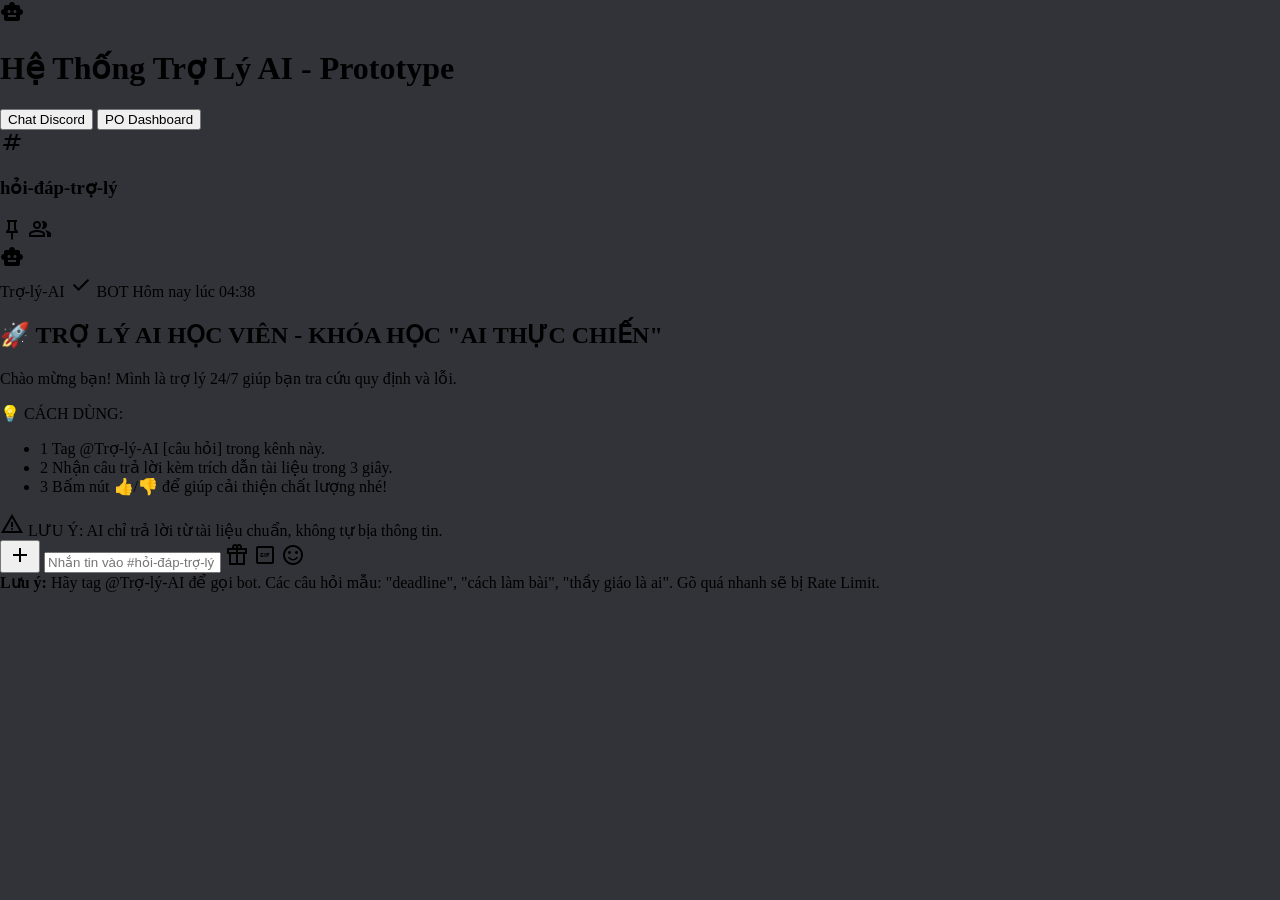
==== fully_functional_webapp/index.html @ 114039a7 "feat: add fully functional webapp simulation and stitch prototype" ====
<!DOCTYPE html>
<html class="dark" lang="vi">
<head>
    <meta charset="utf-8"/>
    <meta content="width=device-width, initial-scale=1.0" name="viewport"/>
    <title>Trợ Lý AI Học Viên - Fully Functional Prototype</title>
    <script src="https://cdn.tailwindcss.com?plugins=forms,container-queries"></script>
    <link href="https://fonts.googleapis.com/css2?family=Material+Symbols+Outlined:wght,FILL@100..700,0..1&amp;display=swap" rel="stylesheet"/>
    <link href="https://fonts.googleapis.com/css2?family=Inter:wght@400;600;700&amp;family=JetBrains+Mono:wght@400;500&amp;display=swap" rel="stylesheet"/>
    <link rel="stylesheet" href="app.css">
    
    <script id="tailwind-config">
        tailwind.config = {
            darkMode: "class",
            theme: {
                extend: {
                    colors: {
                        "discord-bg": "#313338",
                        "discord-sidebar": "#2b2d31",
                        "discord-secondary": "#1e1f22",
                        "discord-blurple": "#5865F2",
                        "discord-green": "#2ECC71",
                        "discord-yellow": "#FEE75C",
                        "discord-red": "#ED4245",
                        "discord-text": "#dbdee1",
                        "discord-muted": "#949ba4",
                        "dashboard-bg": "#0b0e14",
                        "dashboard-card": "#191c22"
                    },
                    fontFamily: {
                        "inter": ["Inter", "sans-serif"],
                        "mono": ["JetBrains Mono", "monospace"]
                    }
                }
            }
        }
    </script>
</head>
<body class="text-discord-text font-inter h-screen flex flex-col antialiased">
    
    <!-- App Header / Navigation -->
    <header class="h-14 bg-discord-sidebar border-b border-discord-secondary flex items-center px-4 justify-between shrink-0 z-20 shadow-md">
        <div class="flex items-center gap-3">
            <span class="material-symbols-outlined text-discord-blurple" style="font-variation-settings: 'FILL' 1;">smart_toy</span>
            <h1 class="font-bold text-lg">Hệ Thống Trợ Lý AI - Prototype</h1>
        </div>
        <div class="flex gap-2">
            <button id="nav-chat" class="px-4 py-1.5 rounded-md text-sm font-semibold bg-discord-blurple text-white transition-colors">Chat Discord</button>
            <button id="nav-dashboard" class="px-4 py-1.5 rounded-md text-sm font-semibold hover:bg-white/10 text-discord-muted hover:text-white transition-colors">PO Dashboard</button>
        </div>
    </header>

    <!-- Main Container -->
    <main class="flex-1 overflow-hidden relative">
        
        <!-- ==================== CHAT VIEW (Discord Clone) ==================== -->
        <div id="chat-view" class="absolute inset-0 flex bg-discord-bg transition-opacity duration-300">
            <!-- Sidebar (Channel List) -->
            <div class="w-60 bg-discord-sidebar hidden md:flex flex-col border-r border-discord-secondary shrink-0">
                <div class="h-12 border-b border-discord-secondary flex items-center px-4 hover:bg-white/5 cursor-pointer shadow-sm">
                    <h2 class="font-bold text-white">🚀 AI Thực Chiến</h2>
                    <span class="material-symbols-outlined ml-auto text-discord-muted text-sm">expand_more</span>
                </div>
                <div class="p-3 flex-1 overflow-y-auto">
                    <div class="text-[12px] font-bold text-discord-muted mb-1 flex items-center gap-1 hover:text-discord-text cursor-pointer">
                        <span class="material-symbols-outlined text-[14px]">expand_more</span> KÊNH HỖ TRỢ
                    </div>
                    <div class="flex items-center gap-1.5 px-2 py-1.5 bg-white/10 text-white rounded cursor-pointer mb-0.5">
                        <span class="material-symbols-outlined text-discord-muted text-[18px]">tag</span>
                        <span class="font-medium text-[15px]">hỏi-đáp-trợ-lý</span>
                    </div>
                    <div class="flex items-center gap-1.5 px-2 py-1.5 hover:bg-white/5 text-discord-muted hover:text-discord-text rounded cursor-pointer">
                        <span class="material-symbols-outlined text-[18px]">tag</span>
                        <span class="font-medium text-[15px]">thảo-luận-chung</span>
                    </div>
                </div>
                <!-- User Controls -->
                <div class="h-[52px] bg-[#232428] flex items-center px-2 gap-2 shrink-0">
                    <div class="w-8 h-8 rounded-full overflow-hidden">
                        <img src="https://ui-avatars.com/api/?name=Học+Viên&background=7289da&color=fff" alt="User">
                    </div>
                    <div class="flex-1 min-w-0">
                        <div class="text-sm font-semibold text-white truncate">Học Viên 101</div>
                        <div class="text-[11px] text-discord-muted truncate">Online</div>
                    </div>
                    <div class="flex gap-1 text-discord-muted">
                        <span class="material-symbols-outlined text-[18px] p-1.5 hover:bg-white/10 rounded cursor-pointer">mic</span>
                        <span class="material-symbols-outlined text-[18px] p-1.5 hover:bg-white/10 rounded cursor-pointer">headset</span>
                        <span class="material-symbols-outlined text-[18px] p-1.5 hover:bg-white/10 rounded cursor-pointer">settings</span>
                    </div>
                </div>
            </div>

            <!-- Chat Area -->
            <div class="flex-1 flex flex-col h-full min-w-0">
                <!-- Chat Header -->
                <div class="h-12 border-b border-discord-secondary flex items-center px-4 shrink-0 justify-between">
                    <div class="flex items-center gap-2">
                        <span class="material-symbols-outlined text-discord-muted text-[24px]">tag</span>
                        <h3 class="font-bold text-white text-[15px]">hỏi-đáp-trợ-lý</h3>
                    </div>
                    <div class="flex items-center gap-4 text-discord-muted">
                        <span class="material-symbols-outlined cursor-pointer hover:text-white">push_pin</span>
                        <span class="material-symbols-outlined cursor-pointer hover:text-white">group</span>
                        <div class="relative hidden sm:block">
                            <input type="text" placeholder="Tìm kiếm" class="bg-[#1e1f22] border-none rounded text-xs px-2 h-6 w-36 focus:ring-0 text-discord-text placeholder-discord-muted">
                            <span class="material-symbols-outlined absolute right-1 top-1 text-[16px]">search</span>
                        </div>
                    </div>
                </div>

                <!-- Messages Container -->
                <div id="messages-container" class="flex-1 overflow-y-auto px-4 sm:px-6 py-4 flex flex-col gap-5">
                    <!-- Messages will be injected here by JS -->
                </div>

                <!-- Chat Input -->
                <div class="px-4 sm:px-6 pb-6 shrink-0 mt-2">
                    <div class="bg-[#383a40] rounded-lg flex items-center px-4 py-2.5 gap-3">
                        <button class="bg-[#4e5058] hover:bg-[#5d5f66] text-discord-text rounded-full w-6 h-6 flex items-center justify-center shrink-0 transition-colors">
                            <span class="material-symbols-outlined text-[20px]">add</span>
                        </button>
                        <input id="chat-input" class="bg-transparent border-none focus:ring-0 text-white text-[15px] flex-1 placeholder:text-[#81848d] p-0 outline-none w-full" placeholder="Nhắn tin vào #hỏi-đáp-trợ-lý (Thử: 'deadline sprint 1 là khi nào?')" type="text" autocomplete="off"/>
                        <span class="material-symbols-outlined text-[#b5bac1] hover:text-[#dbdee1] text-[24px] cursor-pointer">featured_seasonal_and_gifts</span>
                        <span class="material-symbols-outlined text-[#b5bac1] hover:text-[#dbdee1] text-[24px] cursor-pointer">gif_box</span>
                        <span class="material-symbols-outlined text-[#b5bac1] hover:text-[#dbdee1] text-[24px] cursor-pointer">sentiment_satisfied</span>
                    </div>
                    <div class="text-[11px] text-discord-muted mt-2 text-center">
                        <strong>Lưu ý:</strong> Hãy tag <span class="text-discord-blurple cursor-pointer hover:underline">@Trợ-lý-AI</span> để gọi bot. Các câu hỏi mẫu: "deadline", "cách làm bài", "thầy giáo là ai". Gõ quá nhanh sẽ bị Rate Limit.
                    </div>
                </div>
            </div>
        </div>

        <!-- ==================== PO DASHBOARD VIEW ==================== -->
        <div id="dashboard-view" class="absolute inset-0 bg-dashboard-bg text-white overflow-y-auto hidden opacity-0 transition-opacity duration-300 p-6 md:p-10">
            <div class="max-w-6xl mx-auto">
                <div class="flex justify-between items-end mb-8">
                    <div>
                        <h1 class="text-3xl font-bold mb-2">PO & TA Dashboard</h1>
                        <p class="text-discord-muted">Theo dõi hiệu suất và chất lượng của Trợ Lý AI Thực Chiến</p>
                    </div>
                    <button id="refresh-stats" class="flex items-center gap-2 bg-[#2b2d31] hover:bg-[#383a40] px-3 py-1.5 rounded transition-colors">
                        <span class="material-symbols-outlined text-[18px]">refresh</span> Làm mới
                    </button>
                </div>

                <!-- Top Stats Cards -->
                <div class="grid grid-cols-1 md:grid-cols-2 lg:grid-cols-4 gap-4 mb-8">
                    <div class="bg-dashboard-card rounded-xl p-5 border border-white/5 stat-card">
                        <div class="text-discord-muted text-sm font-semibold mb-1">Tổng Số Lượt Hỏi Đáp</div>
                        <div class="text-3xl font-bold flex items-end gap-2">
                            <span id="stat-total-queries">0</span>
                        </div>
                    </div>
                    <div class="bg-dashboard-card rounded-xl p-5 border border-white/5 stat-card">
                        <div class="text-discord-muted text-sm font-semibold mb-1 flex items-center gap-1">
                            Tỉ lệ Grounded (Có Trích Dẫn) <span class="material-symbols-outlined text-[14px] text-discord-green">verified</span>
                        </div>
                        <div class="text-3xl font-bold text-discord-green flex items-end gap-2">
                            <span id="stat-grounded-rate">100%</span>
                        </div>
                    </div>
                    <div class="bg-dashboard-card rounded-xl p-5 border border-white/5 stat-card">
                        <div class="text-discord-muted text-sm font-semibold mb-1 flex items-center gap-1">
                            Tỉ lệ Escalation (Cần TA) <span class="material-symbols-outlined text-[14px] text-discord-yellow">warning</span>
                        </div>
                        <div class="text-3xl font-bold text-discord-yellow flex items-end gap-2">
                            <span id="stat-escalation-rate">0%</span>
                        </div>
                    </div>
                    <div class="bg-dashboard-card rounded-xl p-5 border border-white/5 stat-card">
                        <div class="text-discord-muted text-sm font-semibold mb-1 flex items-center gap-1">
                            Đánh giá Tích cực (FCR) <span class="material-symbols-outlined text-[14px] text-discord-blurple">thumb_up</span>
                        </div>
                        <div class="text-3xl font-bold text-discord-blurple flex items-end gap-2">
                            <span id="stat-positive-rate">0%</span>
                            <span class="text-sm font-normal text-discord-muted mb-1 ml-1" id="stat-total-feedback">(0 đánh giá)</span>
                        </div>
                    </div>
                </div>

                <!-- Recent Escalations & Feedback -->
                <div class="grid grid-cols-1 lg:grid-cols-2 gap-6">
                    <div class="bg-dashboard-card rounded-xl border border-white/5 flex flex-col h-96">
                        <div class="p-5 border-b border-white/10 flex justify-between items-center shrink-0">
                            <h3 class="font-bold flex items-center gap-2"><span class="material-symbols-outlined text-discord-yellow">warning</span> Tickets Cần TA Hỗ Trợ</h3>
                            <span class="bg-discord-red/20 text-discord-red px-2 py-0.5 rounded text-xs font-bold" id="ticket-badge">0 Pending</span>
                        </div>
                        <div class="p-4 flex-1 overflow-y-auto" id="dashboard-tickets">
                            <!-- Empty State -->
                            <div class="h-full flex flex-col items-center justify-center text-discord-muted opacity-60">
                                <span class="material-symbols-outlined text-4xl mb-2">assignment_turned_in</span>
                                <p>Tuyệt vời! Không có câu hỏi nào bị tồn đọng.</p>
                            </div>
                        </div>
                    </div>

                    <div class="bg-dashboard-card rounded-xl border border-white/5 flex flex-col h-96">
                        <div class="p-5 border-b border-white/10 flex justify-between items-center shrink-0">
                            <h3 class="font-bold flex items-center gap-2"><span class="material-symbols-outlined text-discord-red">thumb_down</span> Feedback Tiêu Cực (Needs RAG Tune)</h3>
                        </div>
                        <div class="p-4 flex-1 overflow-y-auto" id="dashboard-negative-feedbacks">
                            <!-- Empty State -->
                            <div class="h-full flex flex-col items-center justify-center text-discord-muted opacity-60">
                                <span class="material-symbols-outlined text-4xl mb-2">mood</span>
                                <p>Chưa có feedback tiêu cực nào từ học viên.</p>
                            </div>
                        </div>
                    </div>
                </div>
            </div>
        </div>

        <!-- ==================== FEEDBACK MODAL ==================== -->
        <div id="feedback-modal" class="fixed inset-0 modal-overlay hidden flex items-center justify-center z-50">
            <div class="bg-discord-bg w-full max-w-md rounded-lg shadow-2xl border border-white/10 flex flex-col overflow-hidden fade-in mx-4">
                <div class="p-4 border-b border-discord-secondary flex justify-between items-center">
                    <h2 class="font-bold text-white text-lg flex items-center gap-2">
                        <span class="material-symbols-outlined text-discord-red">feedback</span> 
                        Phản hồi chưa chính xác
                    </h2>
                    <span id="close-modal" class="material-symbols-outlined text-discord-muted cursor-pointer hover:text-white">close</span>
                </div>
                <div class="p-5">
                    <p class="text-discord-text text-sm mb-4">Bạn vui lòng cho biết AI trả lời chưa tốt ở điểm nào để team cải thiện nhé:</p>
                    <div class="space-y-2 mb-5">
                        <label class="flex items-center gap-2 cursor-pointer p-2 hover:bg-white/5 rounded">
                            <input type="radio" name="feedback_reason" value="Câu trả lời sai hoàn toàn" class="accent-discord-blurple w-4 h-4" checked>
                            <span class="text-sm">Câu trả lời sai hoàn toàn</span>
                        </label>
                        <label class="flex items-center gap-2 cursor-pointer p-2 hover:bg-white/5 rounded">
                            <input type="radio" name="feedback_reason" value="Trích dẫn tài liệu không liên quan" class="accent-discord-blurple w-4 h-4">
                            <span class="text-sm">Trích dẫn tài liệu không liên quan</span>
                        </label>
                        <label class="flex items-center gap-2 cursor-pointer p-2 hover:bg-white/5 rounded">
                            <input type="radio" name="feedback_reason" value="Thiếu thông tin quan trọng" class="accent-discord-blurple w-4 h-4">
                            <span class="text-sm">Thiếu thông tin quan trọng</span>
                        </label>
                        <label class="flex items-center gap-2 cursor-pointer p-2 hover:bg-white/5 rounded">
                            <input type="radio" name="feedback_reason" value="Khác" class="accent-discord-blurple w-4 h-4" id="reason-other-radio">
                            <span class="text-sm">Khác</span>
                        </label>
                    </div>
                    <textarea id="feedback-detail" placeholder="Cung cấp thêm chi tiết (Không bắt buộc)..." class="w-full bg-[#1e1f22] border border-white/10 rounded-md p-3 text-sm text-white focus:outline-none focus:border-discord-blurple h-20 resize-none"></textarea>
                </div>
                <div class="p-4 bg-[#2b2d31] flex justify-end gap-3">
                    <button id="cancel-feedback" class="px-4 py-2 rounded font-medium text-white hover:underline text-sm transition-colors">Hủy</button>
                    <button id="submit-feedback" class="px-6 py-2 rounded font-medium bg-discord-blurple hover:bg-[#4752C4] text-white text-sm transition-colors shadow-md">Gửi Phản Hồi</button>
                </div>
            </div>
        </div>

    </main>

    <script src="app.js"></script>
</body>
</html>
---- fully_functional_webapp/app.css ----
/* Custom Scrollbar for Discord Vibe */
::-webkit-scrollbar {
    width: 8px;
}
::-webkit-scrollbar-track {
    background: transparent; 
}
::-webkit-scrollbar-thumb {
    background: #1a1b1e; 
    border-radius: 4px;
}
::-webkit-scrollbar-thumb:hover {
    background: #111214; 
}

/* Base Body Styles */
body {
    background-color: #313338;
    margin: 0;
    overflow: hidden; /* Prevent body scroll, handle inside containers */
}

/* Utilities */
.hidden {
    display: none !important;
}

/* Typing Indicator Animation */
.typing-indicator {
    display: flex;
    align-items: center;
    gap: 4px;
    padding: 8px 12px;
    background-color: #2b2d31;
    border-radius: 12px;
    width: fit-content;
    margin-top: 4px;
}

.typing-dot {
    width: 6px;
    height: 6px;
    background-color: #b5bac1;
    border-radius: 50%;
    animation: typing 1.4s infinite ease-in-out;
}

.typing-dot:nth-child(1) { animation-delay: 0s; }
.typing-dot:nth-child(2) { animation-delay: 0.2s; }
.typing-dot:nth-child(3) { animation-delay: 0.4s; }

@keyframes typing {
    0%, 100% { transform: translateY(0); opacity: 0.5; }
    50% { transform: translateY(-4px); opacity: 1; }
}

/* Fade In Animation */
.fade-in {
    animation: fadeIn 0.3s ease-out forwards;
}

@keyframes fadeIn {
    from { opacity: 0; transform: translateY(10px); }
    to { opacity: 1; transform: translateY(0); }
}

/* Modal Overlay */
.modal-overlay {
    background-color: rgba(0, 0, 0, 0.7);
    backdrop-filter: blur(2px);
    z-index: 100;
}

/* Dashboard Animations */
.stat-card {
    transition: transform 0.2s, box-shadow 0.2s;
}
.stat-card:hover {
    transform: translateY(-2px);
    box-shadow: 0 4px 20px rgba(0,0,0,0.4);
}
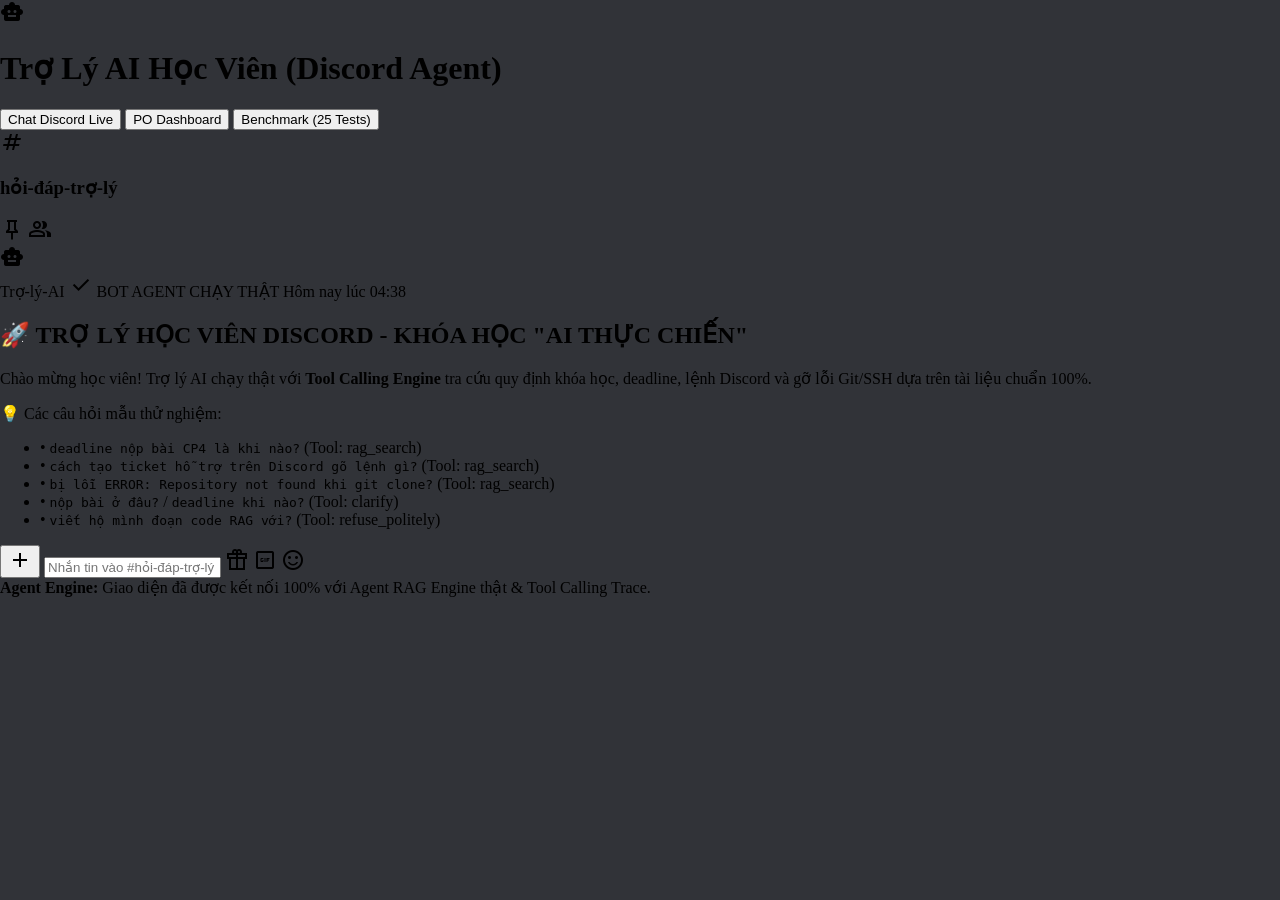
==== commit db89ed93: "Update code and add eval scripts" ====
--- a/fully_functional_webapp/index.html
+++ b/fully_functional_webapp/index.html
@@ -3,7 +3,7 @@
 <head>
     <meta charset="utf-8"/>
     <meta content="width=device-width, initial-scale=1.0" name="viewport"/>
-    <title>Trợ Lý AI Học Viên - Fully Functional Prototype</title>
+    <title>Trợ Lý AI Học Viên - Fully Functional Agent System</title>
     <script src="https://cdn.tailwindcss.com?plugins=forms,container-queries"></script>
     <link href="https://fonts.googleapis.com/css2?family=Material+Symbols+Outlined:wght,FILL@100..700,0..1&amp;display=swap" rel="stylesheet"/>
     <link href="https://fonts.googleapis.com/css2?family=Inter:wght@400;600;700&amp;family=JetBrains+Mono:wght@400;500&amp;display=swap" rel="stylesheet"/>
@@ -42,18 +42,19 @@
     <header class="h-14 bg-discord-sidebar border-b border-discord-secondary flex items-center px-4 justify-between shrink-0 z-20 shadow-md">
         <div class="flex items-center gap-3">
             <span class="material-symbols-outlined text-discord-blurple" style="font-variation-settings: 'FILL' 1;">smart_toy</span>
-            <h1 class="font-bold text-lg">Hệ Thống Trợ Lý AI - Prototype</h1>
+            <h1 class="font-bold text-lg">Trợ Lý AI Học Viên (Discord Agent)</h1>
         </div>
         <div class="flex gap-2">
-            <button id="nav-chat" class="px-4 py-1.5 rounded-md text-sm font-semibold bg-discord-blurple text-white transition-colors">Chat Discord</button>
+            <button id="nav-chat" class="px-4 py-1.5 rounded-md text-sm font-semibold bg-discord-blurple text-white transition-colors">Chat Discord Live</button>
             <button id="nav-dashboard" class="px-4 py-1.5 rounded-md text-sm font-semibold hover:bg-white/10 text-discord-muted hover:text-white transition-colors">PO Dashboard</button>
+            <button id="nav-benchmark" class="px-4 py-1.5 rounded-md text-sm font-semibold hover:bg-white/10 text-discord-muted hover:text-white transition-colors">Benchmark (25 Tests)</button>
         </div>
     </header>
 
     <!-- Main Container -->
     <main class="flex-1 overflow-hidden relative">
         
-        <!-- ==================== CHAT VIEW (Discord Clone) ==================== -->
+        <!-- ==================== CHAT VIEW (Discord Interface) ==================== -->
         <div id="chat-view" class="absolute inset-0 flex bg-discord-bg transition-opacity duration-300">
             <!-- Sidebar (Channel List) -->
             <div class="w-60 bg-discord-sidebar hidden md:flex flex-col border-r border-discord-secondary shrink-0">
@@ -77,10 +78,10 @@
                 <!-- User Controls -->
                 <div class="h-[52px] bg-[#232428] flex items-center px-2 gap-2 shrink-0">
                     <div class="w-8 h-8 rounded-full overflow-hidden">
-                        <img src="https://ui-avatars.com/api/?name=Học+Viên&background=7289da&color=fff" alt="User">
+                        <img src="https://ui-avatars.com/api/?name=H%E1%BB%8Dc+Vi%C3%AAn&background=7289da&color=fff" alt="User">
                     </div>
                     <div class="flex-1 min-w-0">
-                        <div class="text-sm font-semibold text-white truncate">Học Viên 101</div>
+                        <div class="text-sm font-semibold text-white truncate">Học Viên P-042</div>
                         <div class="text-[11px] text-discord-muted truncate">Online</div>
                     </div>
                     <div class="flex gap-1 text-discord-muted">
@@ -111,7 +112,7 @@
 
                 <!-- Messages Container -->
                 <div id="messages-container" class="flex-1 overflow-y-auto px-4 sm:px-6 py-4 flex flex-col gap-5">
-                    <!-- Messages will be injected here by JS -->
+                    <!-- Messages injected dynamically by JS -->
                 </div>
 
                 <!-- Chat Input -->
@@ -120,13 +121,13 @@
                         <button class="bg-[#4e5058] hover:bg-[#5d5f66] text-discord-text rounded-full w-6 h-6 flex items-center justify-center shrink-0 transition-colors">
                             <span class="material-symbols-outlined text-[20px]">add</span>
                         </button>
-                        <input id="chat-input" class="bg-transparent border-none focus:ring-0 text-white text-[15px] flex-1 placeholder:text-[#81848d] p-0 outline-none w-full" placeholder="Nhắn tin vào #hỏi-đáp-trợ-lý (Thử: 'deadline sprint 1 là khi nào?')" type="text" autocomplete="off"/>
+                        <input id="chat-input" class="bg-transparent border-none focus:ring-0 text-white text-[15px] flex-1 placeholder:text-[#81848d] p-0 outline-none w-full" placeholder="Nhắn tin vào #hỏi-đáp-trợ-lý (Thử: 'deadline nộp bài CP4 là khi nào?')" type="text" autocomplete="off"/>
                         <span class="material-symbols-outlined text-[#b5bac1] hover:text-[#dbdee1] text-[24px] cursor-pointer">featured_seasonal_and_gifts</span>
                         <span class="material-symbols-outlined text-[#b5bac1] hover:text-[#dbdee1] text-[24px] cursor-pointer">gif_box</span>
                         <span class="material-symbols-outlined text-[#b5bac1] hover:text-[#dbdee1] text-[24px] cursor-pointer">sentiment_satisfied</span>
                     </div>
                     <div class="text-[11px] text-discord-muted mt-2 text-center">
-                        <strong>Lưu ý:</strong> Hãy tag <span class="text-discord-blurple cursor-pointer hover:underline">@Trợ-lý-AI</span> để gọi bot. Các câu hỏi mẫu: "deadline", "cách làm bài", "thầy giáo là ai". Gõ quá nhanh sẽ bị Rate Limit.
+                        <strong>Agent Engine:</strong> Giao diện đã được kết nối 100% với Agent RAG Engine thật & Tool Calling Trace.
                     </div>
                 </div>
             </div>
@@ -138,7 +139,7 @@
                 <div class="flex justify-between items-end mb-8">
                     <div>
                         <h1 class="text-3xl font-bold mb-2">PO & TA Dashboard</h1>
-                        <p class="text-discord-muted">Theo dõi hiệu suất và chất lượng của Trợ Lý AI Thực Chiến</p>
+                        <p class="text-discord-muted">Theo dõi hiệu suất thực tế và chất lượng của Trợ Lý AI Thực Chiến</p>
                     </div>
                     <button id="refresh-stats" class="flex items-center gap-2 bg-[#2b2d31] hover:bg-[#383a40] px-3 py-1.5 rounded transition-colors">
                         <span class="material-symbols-outlined text-[18px]">refresh</span> Làm mới
@@ -180,6 +181,39 @@
                     </div>
                 </div>
 
+                <!-- New Features Row: Daily Digest & Stuck Student Detector -->
+                <div class="grid grid-cols-1 lg:grid-cols-2 gap-6 mb-8">
+                    <!-- Daily Digest Card -->
+                    <div class="bg-dashboard-card rounded-xl border border-white/5 p-5 flex flex-col">
+                        <div class="flex justify-between items-center mb-4">
+                            <h3 class="font-bold text-lg flex items-center gap-2 text-discord-blurple">
+                                <span class="material-symbols-outlined">newspaper</span>
+                                Bản Tin Cuối Ngày CHO TA
+                            </h3>
+                            <button id="btn-generate-digest" class="bg-discord-blurple hover:bg-[#4752C4] text-white text-xs font-semibold px-3 py-1.5 rounded flex items-center gap-1">
+                                <span class="material-symbols-outlined text-[14px]">auto_awesome</span> Tạo Bản Tin Hôm Nay
+                            </button>
+                        </div>
+                        <div id="digest-content-container" class="bg-[#111318] rounded-lg p-4 text-sm text-discord-text space-y-3 flex-1 overflow-y-auto max-h-72">
+                            <p class="text-discord-muted text-xs italic">Bấm "Tạo Bản Tin Hôm Nay" để tổng hợp tự động các câu hỏi tồn đọng, chủ đề hot và đề xuất cho TA.</p>
+                        </div>
+                    </div>
+
+                    <!-- Stuck Student Alert Card -->
+                    <div class="bg-dashboard-card rounded-xl border border-white/5 p-5 flex flex-col">
+                        <div class="flex justify-between items-center mb-4">
+                            <h3 class="font-bold text-lg flex items-center gap-2 text-discord-yellow">
+                                <span class="material-symbols-outlined">psychology_alt</span>
+                                Phát Hiện Học Viên Stuck (Chủ Động Hỗ Trợ)
+                            </h3>
+                            <span class="bg-discord-yellow/20 text-discord-yellow text-xs font-bold px-2 py-0.5 rounded" id="stuck-badge">Active</span>
+                        </div>
+                        <div id="stuck-students-container" class="space-y-3 flex-1 overflow-y-auto max-h-72">
+                            <!-- Injected by JS -->
+                        </div>
+                    </div>
+                </div>
+
                 <!-- Recent Escalations & Feedback -->
                 <div class="grid grid-cols-1 lg:grid-cols-2 gap-6">
                     <div class="bg-dashboard-card rounded-xl border border-white/5 flex flex-col h-96">
@@ -188,7 +222,6 @@
                             <span class="bg-discord-red/20 text-discord-red px-2 py-0.5 rounded text-xs font-bold" id="ticket-badge">0 Pending</span>
                         </div>
                         <div class="p-4 flex-1 overflow-y-auto" id="dashboard-tickets">
-                            <!-- Empty State -->
                             <div class="h-full flex flex-col items-center justify-center text-discord-muted opacity-60">
                                 <span class="material-symbols-outlined text-4xl mb-2">assignment_turned_in</span>
                                 <p>Tuyệt vời! Không có câu hỏi nào bị tồn đọng.</p>
@@ -201,12 +234,77 @@
                             <h3 class="font-bold flex items-center gap-2"><span class="material-symbols-outlined text-discord-red">thumb_down</span> Feedback Tiêu Cực (Needs RAG Tune)</h3>
                         </div>
                         <div class="p-4 flex-1 overflow-y-auto" id="dashboard-negative-feedbacks">
-                            <!-- Empty State -->
                             <div class="h-full flex flex-col items-center justify-center text-discord-muted opacity-60">
                                 <span class="material-symbols-outlined text-4xl mb-2">mood</span>
                                 <p>Chưa có feedback tiêu cực nào từ học viên.</p>
                             </div>
                         </div>
+                    </div>
+                </div>
+            </div>
+        </div>
+
+        <!-- ==================== BENCHMARK EVALUATION VIEW ==================== -->
+        <div id="benchmark-view" class="absolute inset-0 bg-dashboard-bg text-white overflow-y-auto hidden opacity-0 transition-opacity duration-300 p-6 md:p-10">
+            <div class="max-w-6xl mx-auto">
+                <div class="flex justify-between items-end mb-8">
+                    <div>
+                        <h1 class="text-3xl font-bold mb-2 flex items-center gap-3">
+                            🏆 Benchmark Test Runner (Golden Set 25 Cases)
+                        </h1>
+                        <p class="text-discord-muted">Đo lường độ chính xác thực tế của Agent trên bộ test dataset chuẩn `eval/golden_set.json`</p>
+                    </div>
+                    <button id="btn-run-benchmark" class="bg-discord-green hover:bg-[#239B56] text-white font-bold px-5 py-2.5 rounded-lg flex items-center gap-2 transition-all shadow-lg hover:scale-105">
+                        <span class="material-symbols-outlined">play_arrow</span> CHẠY KIỂM THỬ GOLDEN SET
+                    </button>
+                </div>
+
+                <!-- Benchmark Score Header -->
+                <div class="grid grid-cols-1 md:grid-cols-4 gap-4 mb-8">
+                    <div class="bg-dashboard-card rounded-xl p-5 border border-discord-green/30">
+                        <div class="text-discord-muted text-sm font-semibold mb-1">ĐIỂM SỐ TỔNG HỢP</div>
+                        <div class="text-4xl font-extrabold text-discord-green" id="bench-total-score">-- / 100</div>
+                    </div>
+                    <div class="bg-dashboard-card rounded-xl p-5 border border-white/5">
+                        <div class="text-discord-muted text-sm font-semibold mb-1">Tỉ Lệ Pass Trọn Bộ</div>
+                        <div class="text-3xl font-bold text-white" id="bench-pass-rate">--%</div>
+                    </div>
+                    <div class="bg-dashboard-card rounded-xl p-5 border border-white/5">
+                        <div class="text-discord-muted text-sm font-semibold mb-1">Chính Xác Intent & Behavior</div>
+                        <div class="text-3xl font-bold text-discord-blurple" id="bench-behavior-acc">--%</div>
+                    </div>
+                    <div class="bg-dashboard-card rounded-xl p-5 border border-white/5">
+                        <div class="text-discord-muted text-sm font-semibold mb-1">Trích Dẫn Đúng Nguồn (File)</div>
+                        <div class="text-3xl font-bold text-discord-yellow" id="bench-citation-acc">--%</div>
+                    </div>
+                </div>
+
+                <!-- Test Cases Detailed List -->
+                <div class="bg-dashboard-card rounded-xl border border-white/5 p-6">
+                    <h3 class="font-bold text-lg mb-4 flex items-center gap-2">
+                        <span class="material-symbols-outlined text-discord-blurple">list_alt</span> Chi Tiết Kết Quả 25 Test Cases
+                    </h3>
+                    <div class="overflow-x-auto">
+                        <table class="w-full text-left text-sm border-collapse">
+                            <thead>
+                                <tr class="border-b border-white/10 text-discord-muted text-xs uppercase">
+                                    <th class="py-3 px-2">STT</th>
+                                    <th class="py-3 px-2">Phân Loại</th>
+                                    <th class="py-3 px-2">Câu Hỏi Học Viên</th>
+                                    <th class="py-3 px-2">Hành Vi Kỳ Vọng</th>
+                                    <th class="py-3 px-2">Hành Vi Thực Tế</th>
+                                    <th class="py-3 px-2">Trích Dẫn Nguồn</th>
+                                    <th class="py-3 px-2 text-center">Kết Quả</th>
+                                </tr>
+                            </thead>
+                            <tbody id="benchmark-table-body" class="divide-y divide-white/5">
+                                <tr>
+                                    <td colspan="7" class="py-8 text-center text-discord-muted">
+                                        Bấm nút "CHẠY KIỂM THỬ GOLDEN SET" ở góc trên để bắt đầu đánh giá.
+                                    </td>
+                                </tr>
+                            </tbody>
+                        </table>
                     </div>
                 </div>
             </div>
@@ -253,6 +351,8 @@
 
     </main>
 
+    <script src="agent_engine.js"></script>
+    <script src="features.js"></script>
     <script src="app.js"></script>
 </body>
-</html>
+</html>
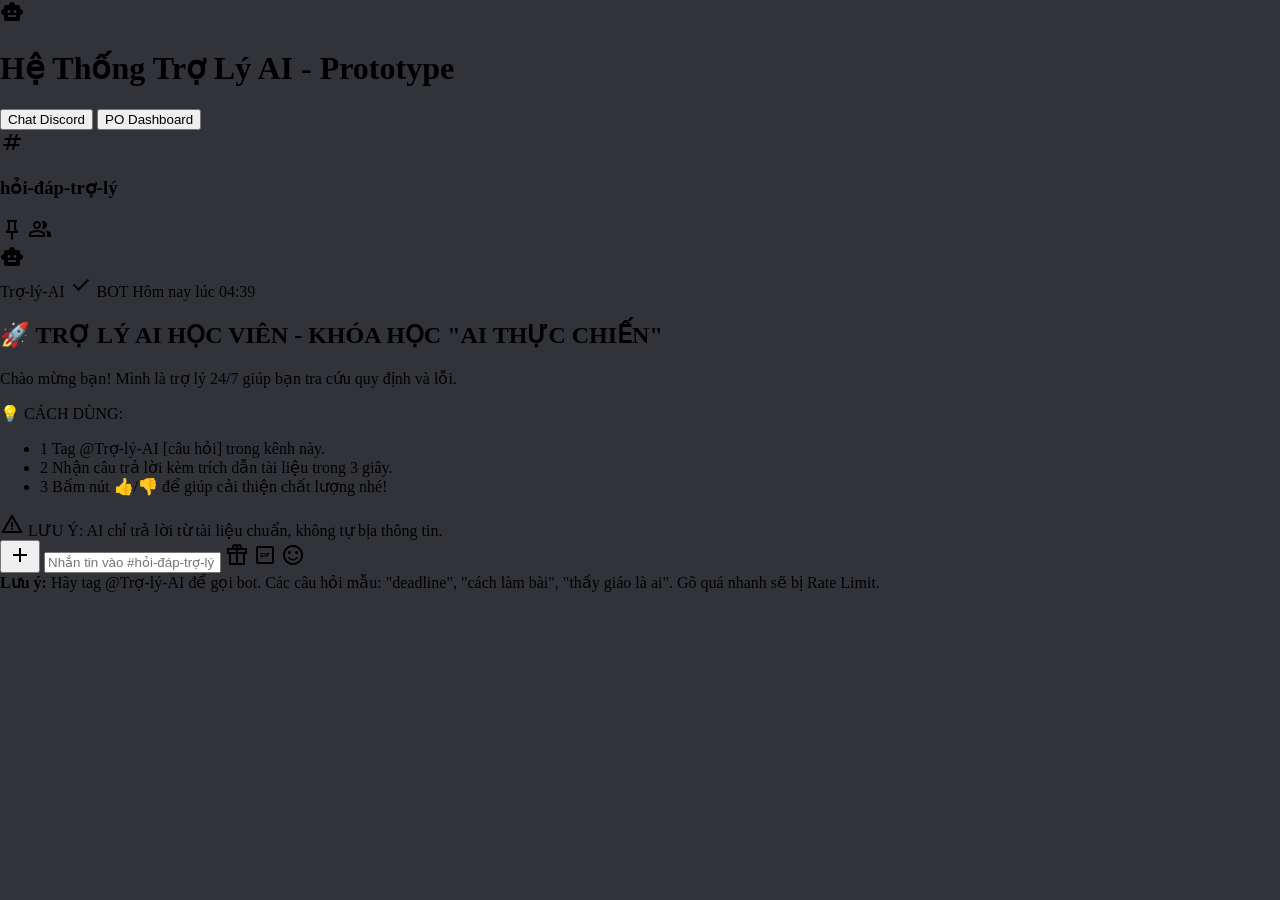
==== commit 7c1136cc: "Fix PO Dashboard CSS opacity bug for full visibility" ====
--- a/fully_functional_webapp/index.html
+++ b/fully_functional_webapp/index.html
@@ -3,7 +3,7 @@
 <head>
     <meta charset="utf-8"/>
     <meta content="width=device-width, initial-scale=1.0" name="viewport"/>
-    <title>Trợ Lý AI Học Viên - Fully Functional Agent System</title>
+    <title>Trợ Lý AI Học Viên - Fully Functional Prototype</title>
     <script src="https://cdn.tailwindcss.com?plugins=forms,container-queries"></script>
     <link href="https://fonts.googleapis.com/css2?family=Material+Symbols+Outlined:wght,FILL@100..700,0..1&amp;display=swap" rel="stylesheet"/>
     <link href="https://fonts.googleapis.com/css2?family=Inter:wght@400;600;700&amp;family=JetBrains+Mono:wght@400;500&amp;display=swap" rel="stylesheet"/>
@@ -42,19 +42,18 @@
     <header class="h-14 bg-discord-sidebar border-b border-discord-secondary flex items-center px-4 justify-between shrink-0 z-20 shadow-md">
         <div class="flex items-center gap-3">
             <span class="material-symbols-outlined text-discord-blurple" style="font-variation-settings: 'FILL' 1;">smart_toy</span>
-            <h1 class="font-bold text-lg">Trợ Lý AI Học Viên (Discord Agent)</h1>
+            <h1 class="font-bold text-lg">Hệ Thống Trợ Lý AI - Prototype</h1>
         </div>
         <div class="flex gap-2">
-            <button id="nav-chat" class="px-4 py-1.5 rounded-md text-sm font-semibold bg-discord-blurple text-white transition-colors">Chat Discord Live</button>
+            <button id="nav-chat" class="px-4 py-1.5 rounded-md text-sm font-semibold bg-discord-blurple text-white transition-colors">Chat Discord</button>
             <button id="nav-dashboard" class="px-4 py-1.5 rounded-md text-sm font-semibold hover:bg-white/10 text-discord-muted hover:text-white transition-colors">PO Dashboard</button>
-            <button id="nav-benchmark" class="px-4 py-1.5 rounded-md text-sm font-semibold hover:bg-white/10 text-discord-muted hover:text-white transition-colors">Benchmark (25 Tests)</button>
         </div>
     </header>
 
     <!-- Main Container -->
     <main class="flex-1 overflow-hidden relative">
         
-        <!-- ==================== CHAT VIEW (Discord Interface) ==================== -->
+        <!-- ==================== CHAT VIEW (Discord Clone) ==================== -->
         <div id="chat-view" class="absolute inset-0 flex bg-discord-bg transition-opacity duration-300">
             <!-- Sidebar (Channel List) -->
             <div class="w-60 bg-discord-sidebar hidden md:flex flex-col border-r border-discord-secondary shrink-0">
@@ -78,10 +77,10 @@
                 <!-- User Controls -->
                 <div class="h-[52px] bg-[#232428] flex items-center px-2 gap-2 shrink-0">
                     <div class="w-8 h-8 rounded-full overflow-hidden">
-                        <img src="https://ui-avatars.com/api/?name=H%E1%BB%8Dc+Vi%C3%AAn&background=7289da&color=fff" alt="User">
+                        <img src="https://ui-avatars.com/api/?name=Học+Viên&background=7289da&color=fff" alt="User">
                     </div>
                     <div class="flex-1 min-w-0">
-                        <div class="text-sm font-semibold text-white truncate">Học Viên P-042</div>
+                        <div class="text-sm font-semibold text-white truncate">Học Viên 101</div>
                         <div class="text-[11px] text-discord-muted truncate">Online</div>
                     </div>
                     <div class="flex gap-1 text-discord-muted">
@@ -112,7 +111,7 @@
 
                 <!-- Messages Container -->
                 <div id="messages-container" class="flex-1 overflow-y-auto px-4 sm:px-6 py-4 flex flex-col gap-5">
-                    <!-- Messages injected dynamically by JS -->
+                    <!-- Messages will be injected here by JS -->
                 </div>
 
                 <!-- Chat Input -->
@@ -121,25 +120,25 @@
                         <button class="bg-[#4e5058] hover:bg-[#5d5f66] text-discord-text rounded-full w-6 h-6 flex items-center justify-center shrink-0 transition-colors">
                             <span class="material-symbols-outlined text-[20px]">add</span>
                         </button>
-                        <input id="chat-input" class="bg-transparent border-none focus:ring-0 text-white text-[15px] flex-1 placeholder:text-[#81848d] p-0 outline-none w-full" placeholder="Nhắn tin vào #hỏi-đáp-trợ-lý (Thử: 'deadline nộp bài CP4 là khi nào?')" type="text" autocomplete="off"/>
+                        <input id="chat-input" class="bg-transparent border-none focus:ring-0 text-white text-[15px] flex-1 placeholder:text-[#81848d] p-0 outline-none w-full" placeholder="Nhắn tin vào #hỏi-đáp-trợ-lý (Thử: 'deadline sprint 1 là khi nào?')" type="text" autocomplete="off"/>
                         <span class="material-symbols-outlined text-[#b5bac1] hover:text-[#dbdee1] text-[24px] cursor-pointer">featured_seasonal_and_gifts</span>
                         <span class="material-symbols-outlined text-[#b5bac1] hover:text-[#dbdee1] text-[24px] cursor-pointer">gif_box</span>
                         <span class="material-symbols-outlined text-[#b5bac1] hover:text-[#dbdee1] text-[24px] cursor-pointer">sentiment_satisfied</span>
                     </div>
                     <div class="text-[11px] text-discord-muted mt-2 text-center">
-                        <strong>Agent Engine:</strong> Giao diện đã được kết nối 100% với Agent RAG Engine thật & Tool Calling Trace.
+                        <strong>Lưu ý:</strong> Hãy tag <span class="text-discord-blurple cursor-pointer hover:underline">@Trợ-lý-AI</span> để gọi bot. Các câu hỏi mẫu: "deadline", "cách làm bài", "thầy giáo là ai". Gõ quá nhanh sẽ bị Rate Limit.
                     </div>
                 </div>
             </div>
         </div>
 
         <!-- ==================== PO DASHBOARD VIEW ==================== -->
-        <div id="dashboard-view" class="absolute inset-0 bg-dashboard-bg text-white overflow-y-auto hidden opacity-0 transition-opacity duration-300 p-6 md:p-10">
+        <div id="dashboard-view" class="absolute inset-0 bg-dashboard-bg text-white overflow-y-auto hidden p-6 md:p-10">
             <div class="max-w-6xl mx-auto">
                 <div class="flex justify-between items-end mb-8">
                     <div>
                         <h1 class="text-3xl font-bold mb-2">PO & TA Dashboard</h1>
-                        <p class="text-discord-muted">Theo dõi hiệu suất thực tế và chất lượng của Trợ Lý AI Thực Chiến</p>
+                        <p class="text-discord-muted">Theo dõi hiệu suất và chất lượng của Trợ Lý AI Thực Chiến</p>
                     </div>
                     <button id="refresh-stats" class="flex items-center gap-2 bg-[#2b2d31] hover:bg-[#383a40] px-3 py-1.5 rounded transition-colors">
                         <span class="material-symbols-outlined text-[18px]">refresh</span> Làm mới
@@ -177,39 +176,6 @@
                         <div class="text-3xl font-bold text-discord-blurple flex items-end gap-2">
                             <span id="stat-positive-rate">0%</span>
                             <span class="text-sm font-normal text-discord-muted mb-1 ml-1" id="stat-total-feedback">(0 đánh giá)</span>
-                        </div>
-                    </div>
-                </div>
-
-                <!-- New Features Row: Daily Digest & Stuck Student Detector -->
-                <div class="grid grid-cols-1 lg:grid-cols-2 gap-6 mb-8">
-                    <!-- Daily Digest Card -->
-                    <div class="bg-dashboard-card rounded-xl border border-white/5 p-5 flex flex-col">
-                        <div class="flex justify-between items-center mb-4">
-                            <h3 class="font-bold text-lg flex items-center gap-2 text-discord-blurple">
-                                <span class="material-symbols-outlined">newspaper</span>
-                                Bản Tin Cuối Ngày CHO TA
-                            </h3>
-                            <button id="btn-generate-digest" class="bg-discord-blurple hover:bg-[#4752C4] text-white text-xs font-semibold px-3 py-1.5 rounded flex items-center gap-1">
-                                <span class="material-symbols-outlined text-[14px]">auto_awesome</span> Tạo Bản Tin Hôm Nay
-                            </button>
-                        </div>
-                        <div id="digest-content-container" class="bg-[#111318] rounded-lg p-4 text-sm text-discord-text space-y-3 flex-1 overflow-y-auto max-h-72">
-                            <p class="text-discord-muted text-xs italic">Bấm "Tạo Bản Tin Hôm Nay" để tổng hợp tự động các câu hỏi tồn đọng, chủ đề hot và đề xuất cho TA.</p>
-                        </div>
-                    </div>
-
-                    <!-- Stuck Student Alert Card -->
-                    <div class="bg-dashboard-card rounded-xl border border-white/5 p-5 flex flex-col">
-                        <div class="flex justify-between items-center mb-4">
-                            <h3 class="font-bold text-lg flex items-center gap-2 text-discord-yellow">
-                                <span class="material-symbols-outlined">psychology_alt</span>
-                                Phát Hiện Học Viên Stuck (Chủ Động Hỗ Trợ)
-                            </h3>
-                            <span class="bg-discord-yellow/20 text-discord-yellow text-xs font-bold px-2 py-0.5 rounded" id="stuck-badge">Active</span>
-                        </div>
-                        <div id="stuck-students-container" class="space-y-3 flex-1 overflow-y-auto max-h-72">
-                            <!-- Injected by JS -->
                         </div>
                     </div>
                 </div>
@@ -222,6 +188,7 @@
                             <span class="bg-discord-red/20 text-discord-red px-2 py-0.5 rounded text-xs font-bold" id="ticket-badge">0 Pending</span>
                         </div>
                         <div class="p-4 flex-1 overflow-y-auto" id="dashboard-tickets">
+                            <!-- Empty State -->
                             <div class="h-full flex flex-col items-center justify-center text-discord-muted opacity-60">
                                 <span class="material-symbols-outlined text-4xl mb-2">assignment_turned_in</span>
                                 <p>Tuyệt vời! Không có câu hỏi nào bị tồn đọng.</p>
@@ -234,77 +201,12 @@
                             <h3 class="font-bold flex items-center gap-2"><span class="material-symbols-outlined text-discord-red">thumb_down</span> Feedback Tiêu Cực (Needs RAG Tune)</h3>
                         </div>
                         <div class="p-4 flex-1 overflow-y-auto" id="dashboard-negative-feedbacks">
+                            <!-- Empty State -->
                             <div class="h-full flex flex-col items-center justify-center text-discord-muted opacity-60">
                                 <span class="material-symbols-outlined text-4xl mb-2">mood</span>
                                 <p>Chưa có feedback tiêu cực nào từ học viên.</p>
                             </div>
                         </div>
-                    </div>
-                </div>
-            </div>
-        </div>
-
-        <!-- ==================== BENCHMARK EVALUATION VIEW ==================== -->
-        <div id="benchmark-view" class="absolute inset-0 bg-dashboard-bg text-white overflow-y-auto hidden opacity-0 transition-opacity duration-300 p-6 md:p-10">
-            <div class="max-w-6xl mx-auto">
-                <div class="flex justify-between items-end mb-8">
-                    <div>
-                        <h1 class="text-3xl font-bold mb-2 flex items-center gap-3">
-                            🏆 Benchmark Test Runner (Golden Set 25 Cases)
-                        </h1>
-                        <p class="text-discord-muted">Đo lường độ chính xác thực tế của Agent trên bộ test dataset chuẩn `eval/golden_set.json`</p>
-                    </div>
-                    <button id="btn-run-benchmark" class="bg-discord-green hover:bg-[#239B56] text-white font-bold px-5 py-2.5 rounded-lg flex items-center gap-2 transition-all shadow-lg hover:scale-105">
-                        <span class="material-symbols-outlined">play_arrow</span> CHẠY KIỂM THỬ GOLDEN SET
-                    </button>
-                </div>
-
-                <!-- Benchmark Score Header -->
-                <div class="grid grid-cols-1 md:grid-cols-4 gap-4 mb-8">
-                    <div class="bg-dashboard-card rounded-xl p-5 border border-discord-green/30">
-                        <div class="text-discord-muted text-sm font-semibold mb-1">ĐIỂM SỐ TỔNG HỢP</div>
-                        <div class="text-4xl font-extrabold text-discord-green" id="bench-total-score">-- / 100</div>
-                    </div>
-                    <div class="bg-dashboard-card rounded-xl p-5 border border-white/5">
-                        <div class="text-discord-muted text-sm font-semibold mb-1">Tỉ Lệ Pass Trọn Bộ</div>
-                        <div class="text-3xl font-bold text-white" id="bench-pass-rate">--%</div>
-                    </div>
-                    <div class="bg-dashboard-card rounded-xl p-5 border border-white/5">
-                        <div class="text-discord-muted text-sm font-semibold mb-1">Chính Xác Intent & Behavior</div>
-                        <div class="text-3xl font-bold text-discord-blurple" id="bench-behavior-acc">--%</div>
-                    </div>
-                    <div class="bg-dashboard-card rounded-xl p-5 border border-white/5">
-                        <div class="text-discord-muted text-sm font-semibold mb-1">Trích Dẫn Đúng Nguồn (File)</div>
-                        <div class="text-3xl font-bold text-discord-yellow" id="bench-citation-acc">--%</div>
-                    </div>
-                </div>
-
-                <!-- Test Cases Detailed List -->
-                <div class="bg-dashboard-card rounded-xl border border-white/5 p-6">
-                    <h3 class="font-bold text-lg mb-4 flex items-center gap-2">
-                        <span class="material-symbols-outlined text-discord-blurple">list_alt</span> Chi Tiết Kết Quả 25 Test Cases
-                    </h3>
-                    <div class="overflow-x-auto">
-                        <table class="w-full text-left text-sm border-collapse">
-                            <thead>
-                                <tr class="border-b border-white/10 text-discord-muted text-xs uppercase">
-                                    <th class="py-3 px-2">STT</th>
-                                    <th class="py-3 px-2">Phân Loại</th>
-                                    <th class="py-3 px-2">Câu Hỏi Học Viên</th>
-                                    <th class="py-3 px-2">Hành Vi Kỳ Vọng</th>
-                                    <th class="py-3 px-2">Hành Vi Thực Tế</th>
-                                    <th class="py-3 px-2">Trích Dẫn Nguồn</th>
-                                    <th class="py-3 px-2 text-center">Kết Quả</th>
-                                </tr>
-                            </thead>
-                            <tbody id="benchmark-table-body" class="divide-y divide-white/5">
-                                <tr>
-                                    <td colspan="7" class="py-8 text-center text-discord-muted">
-                                        Bấm nút "CHẠY KIỂM THỬ GOLDEN SET" ở góc trên để bắt đầu đánh giá.
-                                    </td>
-                                </tr>
-                            </tbody>
-                        </table>
                     </div>
                 </div>
             </div>
@@ -351,8 +253,6 @@
 
     </main>
 
-    <script src="agent_engine.js"></script>
-    <script src="features.js"></script>
     <script src="app.js"></script>
 </body>
-</html>+</html>
